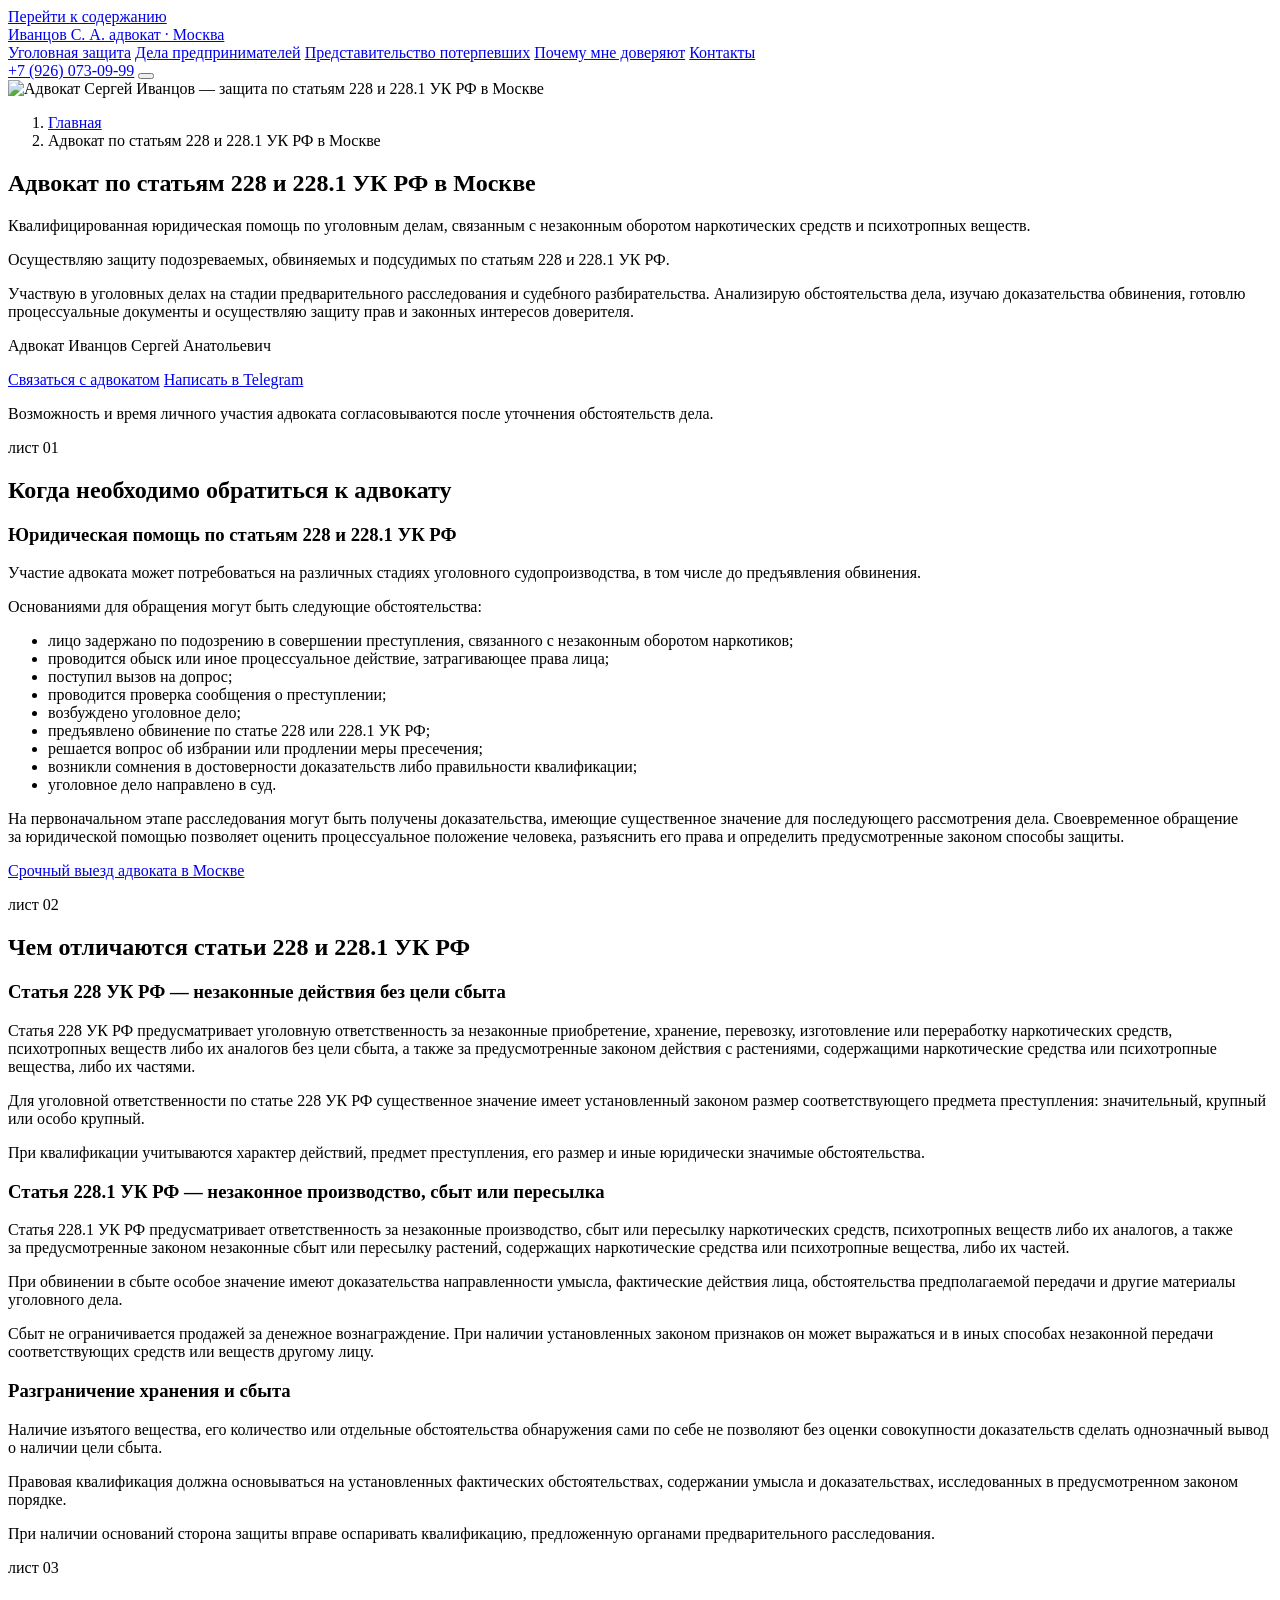
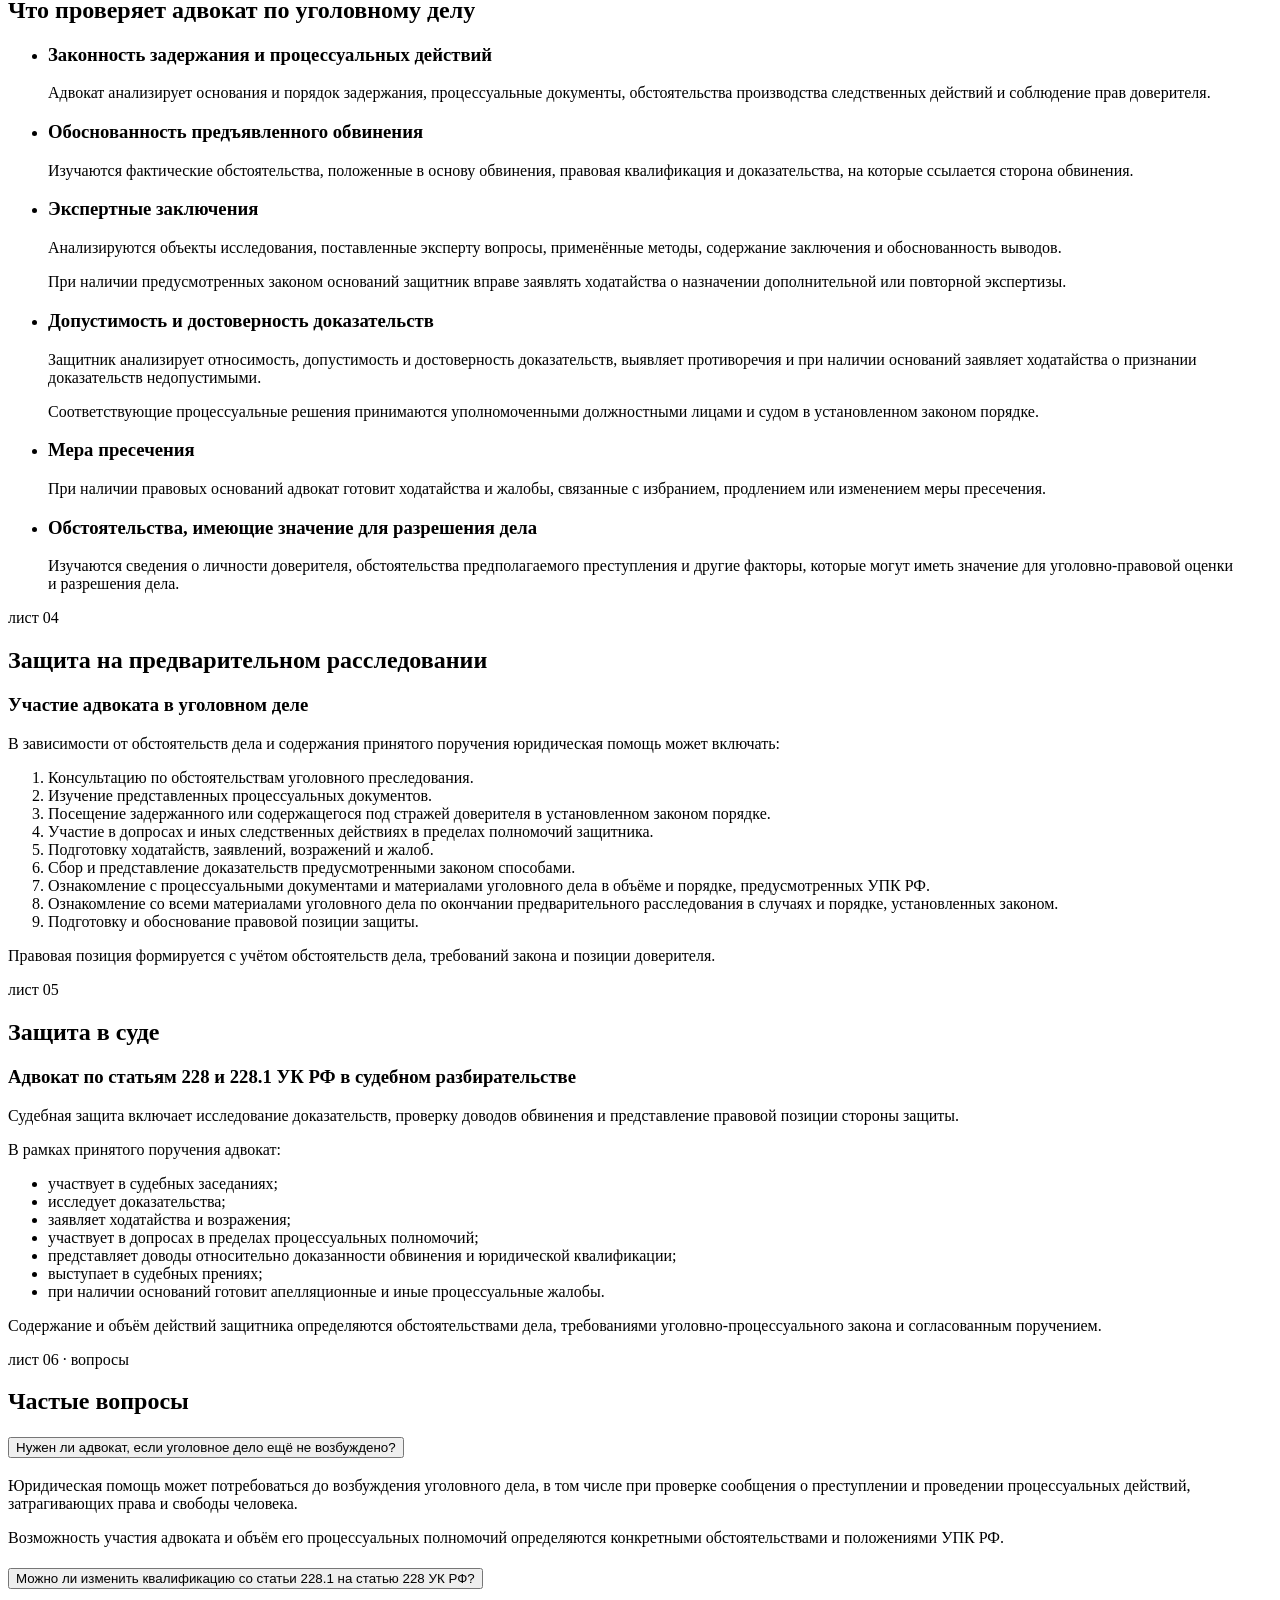
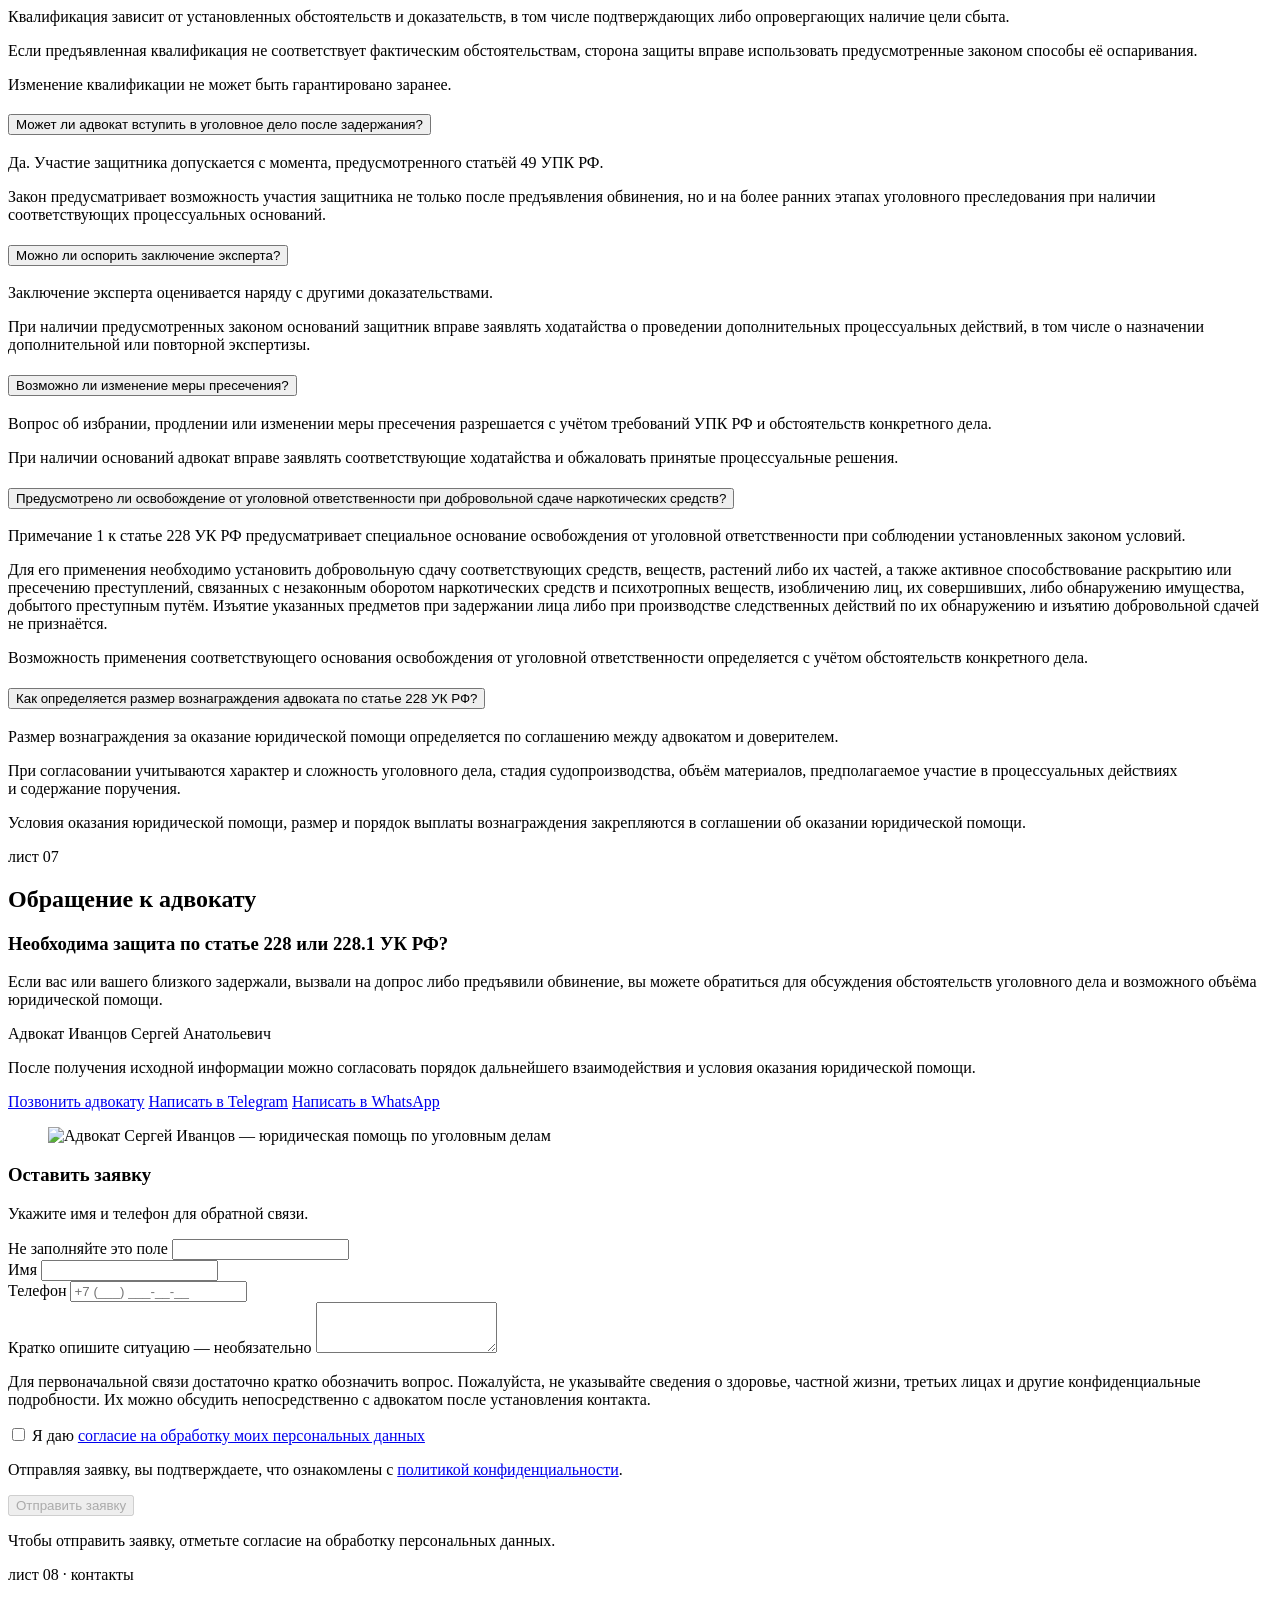
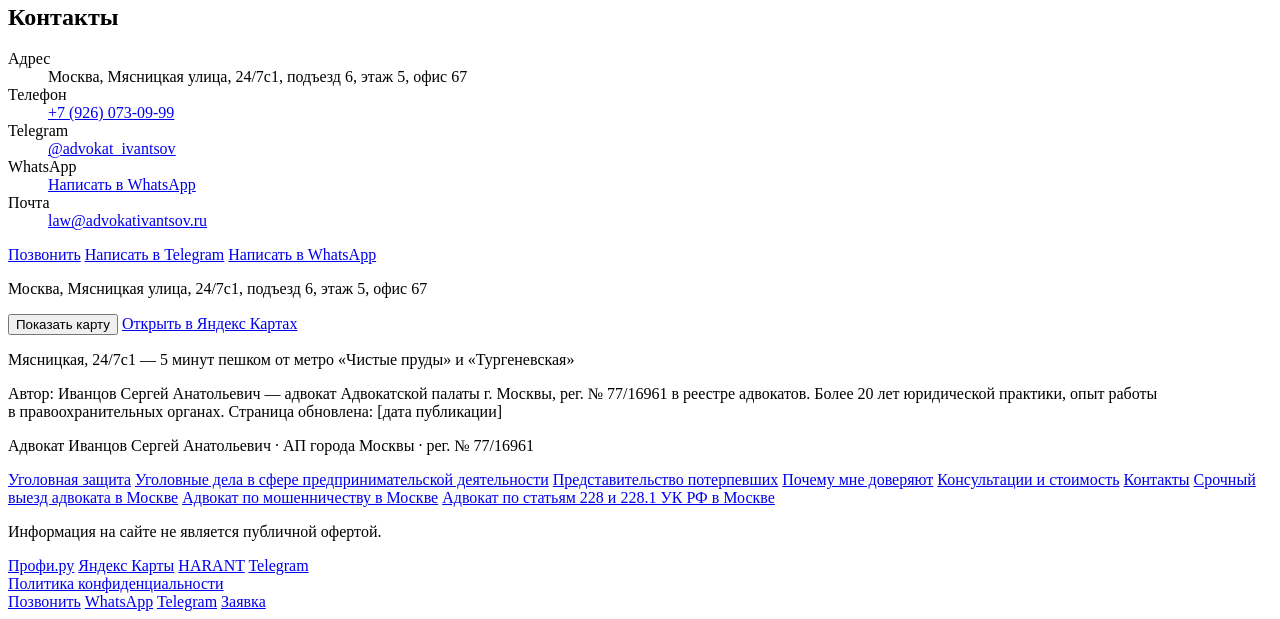
==== advokat-po-228/index.html @ 4e06b95c "Предпросмотр: исходный коммит 2146929 Co-Authored-By: Claude Opus 5.5 <noreply@anthropic.com>" ====
<!DOCTYPE html>
<html lang="ru">
<head>
  <meta charset="UTF-8">
  <meta name="robots" content="noindex, nofollow">
  <meta name="viewport" content="width=device-width, initial-scale=1, viewport-fit=cover">

  <!-- Как на главной: Safari не превращает номер реестра «77/16961»
       в ссылку на звонок. Телефоны заданы ссылками tel: -->
  <meta name="format-detection" content="telephone=no">

  <!-- ВСЕ ПУТИ НА ЭТОЙ СТРАНИЦЕ — ОТ КОРНЯ САЙТА (/css/…, /assets/…):
       страница лежит в подпапке. Собрана по образцу
       /advokat-po-moshennichestvu/. ТЗ — docs/tz-228.md. Текст раздела III —
       дословно и в том же порядке; добавлены только неразрывные пробелы
       и пробел в «дела. Своевременное». Названия блоков 2–8 — видимые H2
       без приставки «Блок N.» (у блока 1 — H1 первого экрана), подзаголовки
       внутри блоков и вопросы — H3 (исправление 07.11.2026).
       Ничего не дописывать и не переписывать без согласования (ТЗ, IV.5). -->

  <!-- ===== SEO: title, description, H1 и canonical — дословно из ТЗ, раздел II ===== -->
  <title>Адвокат по статье 228 УК РФ в Москве — 228.1 | Сергей Иванцов</title>
  <meta name="description" content="Адвокат по статьям 228 и 228.1 УК РФ в Москве. Защита при задержании, на предварительном расследовании и в суде. Юридическая помощь по уголовным делам о наркотиках.">

  <link rel="canonical" href="https://advokativantsov.ru/advokat-po-228/">

  <!-- Open Graph: заголовок и описание = Title и Description (ТЗ, IV.2, п. 3).
       Картинка — кадр первого экрана, вырезка 1200×630 без растяжения.
       Подпись — ALT первого экрана -->
  <meta property="og:type" content="website">
  <meta property="og:url" content="https://advokativantsov.ru/advokat-po-228/">
  <meta property="og:locale" content="ru_RU">
  <meta property="og:site_name" content="Адвокат Иванцов Сергей Анатольевич">
  <meta property="og:title" content="Адвокат по статье 228 УК РФ в Москве — 228.1 | Сергей Иванцов">
  <meta property="og:description" content="Адвокат по статьям 228 и 228.1 УК РФ в Москве. Защита при задержании, на предварительном расследовании и в суде. Юридическая помощь по уголовным делам о наркотиках.">
  <meta property="og:image" content="https://advokativantsov.ru/assets/img/og-po228.jpg">
  <meta property="og:image:secure_url" content="https://advokativantsov.ru/assets/img/og-po228.jpg">
  <meta property="og:image:type" content="image/jpeg">
  <meta property="og:image:width" content="1200">
  <meta property="og:image:height" content="630">
  <meta property="og:image:alt" content="Адвокат Сергей Иванцов — защита по статьям 228 и 228.1 УК РФ в Москве">

  <!-- Twitter -->
  <meta name="twitter:card" content="summary_large_image">
  <meta name="twitter:title" content="Адвокат по статье 228 УК РФ в Москве — 228.1 | Сергей Иванцов">
  <meta name="twitter:description" content="Адвокат по статьям 228 и 228.1 УК РФ в Москве. Защита при задержании, на предварительном расследовании и в суде. Юридическая помощь по уголовным делам о наркотиках.">
  <meta name="twitter:image" content="https://advokativantsov.ru/assets/img/og-po228.jpg">
  <meta name="twitter:image:alt" content="Адвокат Сергей Иванцов — защита по статьям 228 и 228.1 УК РФ в Москве">

  <!-- Favicon -->
  <link rel="icon" href="/ivantsov-preview/favicon.ico" sizes="32x32">
  <link rel="icon" type="image/svg+xml" href="/ivantsov-preview/assets/img/favicon.svg">

  <!-- Те же файлы, что у главной, выезда и мошенничества. Версию v= менять синхронно -->
  <link rel="preload" href="/ivantsov-preview/assets/fonts/manrope-cyrillic.woff2" as="font" type="font/woff2" crossorigin>
  <link rel="stylesheet" href="/ivantsov-preview/css/style.min.css?v=76">
  <script>document.documentElement.classList.add('js');</script>
  <script src="/ivantsov-preview/js/main.min.js?v=74" defer></script>

  <!-- ===== Schema.org (ТЗ, IV.2, п. 9) =====
       FAQPage — вопросы и ответы слово в слово как в блоке вопросов; ответ
       из нескольких абзацев склеен через пробел. Service — название взято
       из подзаголовка блока 2, provider — адвокат (Person), как на
       странице о мошенничестве, без коллегии. BreadcrumbList — как видимые
       крошки. Цен, рейтингов и отзывов нет: на странице их нет.
       "author" у WebPage связан с блоком автора: если блок снят флагом
       AUTHOR_BLOCK в tools/make-upload-po228.sh, скрипт убирает и его. -->
  <script type="application/ld+json">
  {
    "@context": "https://schema.org",
    "@graph": [
      {
        "@type": "WebPage",
        "@id": "https://advokativantsov.ru/advokat-po-228/#webpage",
        "url": "https://advokativantsov.ru/advokat-po-228/",
        "name": "Адвокат по статье 228 УК РФ в Москве — 228.1 | Сергей Иванцов",
        "description": "Адвокат по статьям 228 и 228.1 УК РФ в Москве. Защита при задержании, на предварительном расследовании и в суде. Юридическая помощь по уголовным делам о наркотиках.",
        "inLanguage": "ru",
        "breadcrumb": { "@id": "https://advokativantsov.ru/advokat-po-228/#breadcrumb" },
        "author": { "@id": "https://advokativantsov.ru/#ivantsov" }
      },
      {
        "@type": "BreadcrumbList",
        "@id": "https://advokativantsov.ru/advokat-po-228/#breadcrumb",
        "itemListElement": [
          {
            "@type": "ListItem",
            "position": 1,
            "name": "Главная",
            "item": "https://advokativantsov.ru/"
          },
          {
            "@type": "ListItem",
            "position": 2,
            "name": "Адвокат по статьям 228 и 228.1 УК РФ в Москве",
            "item": "https://advokativantsov.ru/advokat-po-228/"
          }
        ]
      },
      {
        "@type": "FAQPage",
        "@id": "https://advokativantsov.ru/advokat-po-228/#faq",
        "url": "https://advokativantsov.ru/advokat-po-228/",
        "mainEntity": [
          {
            "@type": "Question",
            "name": "Нужен ли адвокат, если уголовное дело ещё не возбуждено?",
            "acceptedAnswer": {
              "@type": "Answer",
              "text": "Юридическая помощь может потребоваться до возбуждения уголовного дела, в том числе при проверке сообщения о преступлении и проведении процессуальных действий, затрагивающих права и свободы человека. Возможность участия адвоката и объём его процессуальных полномочий определяются конкретными обстоятельствами и положениями УПК РФ."
            }
          },
          {
            "@type": "Question",
            "name": "Можно ли изменить квалификацию со статьи 228.1 на статью 228 УК РФ?",
            "acceptedAnswer": {
              "@type": "Answer",
              "text": "Квалификация зависит от установленных обстоятельств и доказательств, в том числе подтверждающих либо опровергающих наличие цели сбыта. Если предъявленная квалификация не соответствует фактическим обстоятельствам, сторона защиты вправе использовать предусмотренные законом способы её оспаривания. Изменение квалификации не может быть гарантировано заранее."
            }
          },
          {
            "@type": "Question",
            "name": "Может ли адвокат вступить в уголовное дело после задержания?",
            "acceptedAnswer": {
              "@type": "Answer",
              "text": "Да. Участие защитника допускается с момента, предусмотренного статьёй 49 УПК РФ. Закон предусматривает возможность участия защитника не только после предъявления обвинения, но и на более ранних этапах уголовного преследования при наличии соответствующих процессуальных оснований."
            }
          },
          {
            "@type": "Question",
            "name": "Можно ли оспорить заключение эксперта?",
            "acceptedAnswer": {
              "@type": "Answer",
              "text": "Заключение эксперта оценивается наряду с другими доказательствами. При наличии предусмотренных законом оснований защитник вправе заявлять ходатайства о проведении дополнительных процессуальных действий, в том числе о назначении дополнительной или повторной экспертизы."
            }
          },
          {
            "@type": "Question",
            "name": "Возможно ли изменение меры пресечения?",
            "acceptedAnswer": {
              "@type": "Answer",
              "text": "Вопрос об избрании, продлении или изменении меры пресечения разрешается с учётом требований УПК РФ и обстоятельств конкретного дела. При наличии оснований адвокат вправе заявлять соответствующие ходатайства и обжаловать принятые процессуальные решения."
            }
          },
          {
            "@type": "Question",
            "name": "Предусмотрено ли освобождение от уголовной ответственности при добровольной сдаче наркотических средств?",
            "acceptedAnswer": {
              "@type": "Answer",
              "text": "Примечание 1 к статье 228 УК РФ предусматривает специальное основание освобождения от уголовной ответственности при соблюдении установленных законом условий. Для его применения необходимо установить добровольную сдачу соответствующих средств, веществ, растений либо их частей, а также активное способствование раскрытию или пресечению преступлений, связанных с незаконным оборотом наркотических средств и психотропных веществ, изобличению лиц, их совершивших, либо обнаружению имущества, добытого преступным путём. Изъятие указанных предметов при задержании лица либо при производстве следственных действий по их обнаружению и изъятию добровольной сдачей не признаётся. Возможность применения соответствующего основания освобождения от уголовной ответственности определяется с учётом обстоятельств конкретного дела."
            }
          },
          {
            "@type": "Question",
            "name": "Как определяется размер вознаграждения адвоката по статье 228 УК РФ?",
            "acceptedAnswer": {
              "@type": "Answer",
              "text": "Размер вознаграждения за оказание юридической помощи определяется по соглашению между адвокатом и доверителем. При согласовании учитываются характер и сложность уголовного дела, стадия судопроизводства, объём материалов, предполагаемое участие в процессуальных действиях и содержание поручения. Условия оказания юридической помощи, размер и порядок выплаты вознаграждения закрепляются в соглашении об оказании юридической помощи."
            }
          }
        ]
      },
      {
        "@type": "Service",
        "@id": "https://advokativantsov.ru/advokat-po-228/#service",
        "name": "Юридическая помощь по статьям 228 и 228.1 УК РФ",
        "url": "https://advokativantsov.ru/advokat-po-228/",
        "areaServed": "Москва",
        "provider": { "@id": "https://advokativantsov.ru/#ivantsov" }
      },
      {
        "@type": "Person",
        "@id": "https://advokativantsov.ru/#ivantsov",
        "name": "Иванцов Сергей Анатольевич",
        "jobTitle": "адвокат",
        "identifier": {
          "@type": "PropertyValue",
          "name": "Регистрационный номер в реестре адвокатов города Москвы",
          "value": "77/16961"
        },
        "memberOf": {
          "@type": "Organization",
          "name": "Адвокатская палата г. Москвы"
        },
        "telephone": "+79260730999",
        "url": "https://advokativantsov.ru/"
      }
    ]
  }
  </script>
</head>

<!-- data-page — имя страницы для заявки и целей form_start / form_submit_success
     (см. PAGE_ID в js/main.js). Латиница, цифры и дефис: lead.php другое
     не примет. В письме оно расшифровано как «адвокат по статьям 228 и 228.1». -->
<body data-page="po228">
<a class="skip-link" href="#top">Перейти к содержанию</a>

<!-- ============================= ШАПКА =============================
     Как на странице о мошенничестве. Цели — общие для страницы:
     phone_po228, telegram_po228, whatsapp_po228 (без разбивки по месту
     кнопки). -->
<header class="header" id="header">
  <div class="container header__inner">
    <a class="header__brand" href="/ivantsov-preview/">
      <span class="header__brand-name">Иванцов С.&nbsp;А.</span>
      <span class="header__brand-role">адвокат · Москва</span>
    </a>

    <nav class="nav" id="nav" aria-label="Разделы сайта">
      <a class="nav__link" href="/ivantsov-preview/#criminal">Уголовная защита</a>
      <a class="nav__link" href="/ivantsov-preview/#business">Дела предпринимателей</a>
      <a class="nav__link" href="/ivantsov-preview/#victim">Представительство потерпевших</a>
      <a class="nav__link" href="/ivantsov-preview/#about">Почему мне доверяют</a>
      <a class="nav__link" href="/ivantsov-preview/#contacts">Контакты</a>
    </nav>

    <a class="btn btn--ghost header__phone" href="tel:+79260730999" data-site="phone-link" data-goal="phone_po228"><span data-site="phone-text">+7 (926) 073-09-99</span></a>

    <button class="burger" id="burger" type="button" aria-expanded="false" aria-controls="nav" aria-label="Открыть меню">
      <span class="burger__line"></span>
      <span class="burger__line"></span>
    </button>
  </div>
</header>

<main id="top">

  <!-- ============================= БЛОК 1. ПЕРВЫЙ ЭКРАН =============================
       Компонент первого экрана главной, выезда и мошенничества. Кадр —
       docs/photos-new/ivantsov-portrait.jpg, только кадрирование и сжатие.
       Две кнопки — как в ТЗ. «Связаться с адвокатом» пока ведёт на звонок:
       куда именно — ждём ответа клиента. Строка под кнопками — мелким
       курсивом (.p228-hero-note) -->
  <section class="hero theme-dark" aria-labelledby="p228-title">
    <div class="hero__backdrop" aria-hidden="true"></div>

    <div class="hero__figure">
      <div class="hero__parallax">
        <picture>
          <source srcset="/ivantsov-preview/assets/img/po228-hero.webp?v=1" type="image/webp">
          <img class="hero__portrait p228-hero__portrait" src="/ivantsov-preview/assets/img/po228-hero.jpg?v=1"
               alt="Адвокат Сергей Иванцов — защита по статьям 228 и 228.1 УК РФ в Москве" width="1254" height="1254" fetchpriority="high">
        </picture>
      </div>
    </div>

    <div class="container hero__content">
      <nav class="vyezd-crumbs" aria-label="Навигационная цепочка">
        <ol class="vyezd-crumbs__list" role="list">
          <li><a href="/ivantsov-preview/">Главная</a></li>
          <li aria-current="page">Адвокат по статьям 228 и&nbsp;228.1&nbsp;УК&nbsp;РФ в&nbsp;Москве</li>
        </ol>
      </nav>

      <!-- H1 на странице один — этот -->
      <h1 class="hero__title vyezd-title p228-title" id="p228-title">Адвокат по&nbsp;статьям 228 и&nbsp;228.1&nbsp;УК&nbsp;РФ в&nbsp;Москве</h1>

      <p class="hero__subtitle">Квалифицированная юридическая помощь по&nbsp;уголовным делам, связанным с&nbsp;незаконным оборотом наркотических средств и&nbsp;психотропных веществ.</p>
      <p class="hero__lead">Осуществляю защиту подозреваемых, обвиняемых и&nbsp;подсудимых по&nbsp;статьям 228 и&nbsp;228.1&nbsp;УК&nbsp;РФ.</p>
      <p class="hero__lead p228-hero-text">Участвую в&nbsp;уголовных делах на&nbsp;стадии предварительного расследования и&nbsp;судебного разбирательства. Анализирую обстоятельства дела, изучаю доказательства обвинения, готовлю процессуальные документы и&nbsp;осуществляю защиту прав и&nbsp;законных интересов доверителя.</p>
      <p class="hero__lead p228-sign">Адвокат Иванцов Сергей Анатольевич</p>

      <div class="hero__actions">
        <a class="btn btn--primary" href="tel:+79260730999" data-site="phone-link" data-goal="phone_po228">Связаться с&nbsp;адвокатом</a>
        <a class="btn btn--ghost" href="https://t.me/advokat_ivantsov" target="_blank" rel="noopener" data-site="telegram-link" data-goal="telegram_po228">Написать в Telegram</a>
      </div>

      <p class="hero__note p228-hero-note">Возможность и&nbsp;время личного участия адвоката согласовываются после уточнения обстоятельств дела.</p>
    </div>
  </section>

  <!-- ============================= БЛОК 2. КОГДА НЕОБХОДИМО ОБРАТИТЬСЯ К АДВОКАТУ =============================
       Ссылка на срочный выезд — после блока: в перечне задержание и обыск -->
  <section class="section theme-light" id="p228-when">
    <div class="container">
      <p class="sheet-label" data-reveal>лист 01</p>
      <div class="split split--narrow">
        <div class="split__text vyezd-body">
          <h2 class="section__title" data-reveal>Когда необходимо обратиться к&nbsp;адвокату</h2>
          <h3 class="p228-sub" data-reveal>Юридическая помощь по&nbsp;статьям 228 и&nbsp;228.1&nbsp;УК&nbsp;РФ</h3>
          <p data-reveal>Участие адвоката может потребоваться на&nbsp;различных стадиях уголовного судопроизводства, в&nbsp;том числе до&nbsp;предъявления обвинения.</p>
          <p data-reveal>Основаниями для обращения могут быть следующие обстоятельства:</p>
          <ul class="check-list" role="list" data-reveal-group>
            <li data-reveal>лицо задержано по&nbsp;подозрению в&nbsp;совершении преступления, связанного с&nbsp;незаконным оборотом наркотиков;</li>
            <li data-reveal>проводится обыск или иное процессуальное действие, затрагивающее права лица;</li>
            <li data-reveal>поступил вызов на&nbsp;допрос;</li>
            <li data-reveal>проводится проверка сообщения о&nbsp;преступлении;</li>
            <li data-reveal>возбуждено уголовное дело;</li>
            <li data-reveal>предъявлено обвинение по&nbsp;статье 228 или 228.1&nbsp;УК&nbsp;РФ;</li>
            <li data-reveal>решается вопрос об&nbsp;избрании или продлении меры пресечения;</li>
            <li data-reveal>возникли сомнения в&nbsp;достоверности доказательств либо правильности квалификации;</li>
            <li data-reveal>уголовное дело направлено в&nbsp;суд.</li>
          </ul>
          <p data-reveal>На&nbsp;первоначальном этапе расследования могут быть получены доказательства, имеющие существенное значение для последующего рассмотрения дела. Своевременное обращение за&nbsp;юридической помощью позволяет оценить процессуальное положение человека, разъяснить его права и&nbsp;определить предусмотренные законом способы защиты.</p>
          <p class="vyezd-more" data-reveal><a href="/ivantsov-preview/srochnyj-vyezd-advokata/" data-goal="link_vyezd_from_po228">Срочный выезд адвоката в&nbsp;Москве</a></p>
        </div>
      </div>
    </div>
  </section>

  <!-- ============================= БЛОК 3. ЧЕМ ОТЛИЧАЮТСЯ СТАТЬИ 228 И 228.1 =============================
       Название блока — H2, три подзаголовка ТЗ — H3. Статьи 228 и 228.1
       на широком экране — рядом, разграничение — под ними -->
  <section class="section theme-paper" id="p228-articles">
    <div class="container">
      <p class="sheet-label" data-reveal>лист 02</p>
      <h2 class="section__title" data-reveal>Чем отличаются статьи 228 и&nbsp;228.1&nbsp;УК&nbsp;РФ</h2>
      <div class="p228-pair">
        <div class="p228-pair__col vyezd-body">
          <h3 class="p228-sub" data-reveal>Статья 228&nbsp;УК&nbsp;РФ&nbsp;— незаконные действия без цели сбыта</h3>
          <p data-reveal>Статья 228&nbsp;УК&nbsp;РФ предусматривает уголовную ответственность за&nbsp;незаконные приобретение, хранение, перевозку, изготовление или переработку наркотических средств, психотропных веществ либо их&nbsp;аналогов без цели сбыта, а&nbsp;также за&nbsp;предусмотренные законом действия с&nbsp;растениями, содержащими наркотические средства или психотропные вещества, либо их&nbsp;частями.</p>
          <p data-reveal>Для уголовной ответственности по&nbsp;статье 228&nbsp;УК&nbsp;РФ существенное значение имеет установленный законом размер соответствующего предмета преступления: значительный, крупный или особо крупный.</p>
          <p data-reveal>При квалификации учитываются характер действий, предмет преступления, его размер и&nbsp;иные юридически значимые обстоятельства.</p>
        </div>
        <div class="p228-pair__col vyezd-body">
          <h3 class="p228-sub" data-reveal>Статья 228.1&nbsp;УК&nbsp;РФ&nbsp;— незаконное производство, сбыт или пересылка</h3>
          <p data-reveal>Статья 228.1&nbsp;УК&nbsp;РФ предусматривает ответственность за&nbsp;незаконные производство, сбыт или пересылку наркотических средств, психотропных веществ либо их&nbsp;аналогов, а&nbsp;также за&nbsp;предусмотренные законом незаконные сбыт или пересылку растений, содержащих наркотические средства или психотропные вещества, либо их&nbsp;частей.</p>
          <p data-reveal>При обвинении в&nbsp;сбыте особое значение имеют доказательства направленности умысла, фактические действия лица, обстоятельства предполагаемой передачи и&nbsp;другие материалы уголовного дела.</p>
          <p data-reveal>Сбыт не&nbsp;ограничивается продажей за&nbsp;денежное вознаграждение. При наличии установленных законом признаков он может выражаться и&nbsp;в&nbsp;иных способах незаконной передачи соответствующих средств или веществ другому лицу.</p>
        </div>
      </div>
      <div class="split split--narrow p228-after-pair">
        <div class="split__text vyezd-body">
          <h3 class="p228-sub" data-reveal>Разграничение хранения и&nbsp;сбыта</h3>
          <p data-reveal>Наличие изъятого вещества, его количество или отдельные обстоятельства обнаружения сами по&nbsp;себе не&nbsp;позволяют без оценки совокупности доказательств сделать однозначный вывод о&nbsp;наличии цели сбыта.</p>
          <p data-reveal>Правовая квалификация должна основываться на&nbsp;установленных фактических обстоятельствах, содержании умысла и&nbsp;доказательствах, исследованных в&nbsp;предусмотренном законом порядке.</p>
          <p data-reveal>При наличии оснований сторона защиты вправе оспаривать квалификацию, предложенную органами предварительного расследования.</p>
        </div>
      </div>
    </div>
  </section>

  <!-- ============================= БЛОК 4. ЧТО ПРОВЕРЯЕТ АДВОКАТ =============================
       Название блока — H2, шесть подзаголовков ТЗ — шесть карточек
       (компонент .merits главной) с заголовками H3 -->
  <section class="section theme-dark" id="p228-check">
    <div class="container">
      <p class="sheet-label" data-reveal>лист 03</p>
      <h2 class="section__title" data-reveal>Что проверяет адвокат по&nbsp;уголовному делу</h2>
      <ul class="merits p228-cards" role="list" data-reveal-group>
        <li class="merit" data-reveal>
          <h3 class="merit__title">Законность задержания и&nbsp;процессуальных действий</h3>
          <p class="merit__desc">Адвокат анализирует основания и&nbsp;порядок задержания, процессуальные документы, обстоятельства производства следственных действий и&nbsp;соблюдение прав доверителя.</p>
        </li>
        <li class="merit" data-reveal>
          <h3 class="merit__title">Обоснованность предъявленного обвинения</h3>
          <p class="merit__desc">Изучаются фактические обстоятельства, положенные в&nbsp;основу обвинения, правовая квалификация и&nbsp;доказательства, на&nbsp;которые ссылается сторона обвинения.</p>
        </li>
        <li class="merit" data-reveal>
          <h3 class="merit__title">Экспертные заключения</h3>
          <p class="merit__desc">Анализируются объекты исследования, поставленные эксперту вопросы, применённые методы, содержание заключения и&nbsp;обоснованность выводов.</p>
          <p class="merit__desc">При наличии предусмотренных законом оснований защитник вправе заявлять ходатайства о&nbsp;назначении дополнительной или повторной экспертизы.</p>
        </li>
        <li class="merit" data-reveal>
          <h3 class="merit__title">Допустимость и&nbsp;достоверность доказательств</h3>
          <p class="merit__desc">Защитник анализирует относимость, допустимость и&nbsp;достоверность доказательств, выявляет противоречия и&nbsp;при наличии оснований заявляет ходатайства о&nbsp;признании доказательств недопустимыми.</p>
          <p class="merit__desc">Соответствующие процессуальные решения принимаются уполномоченными должностными лицами и&nbsp;судом в&nbsp;установленном законом порядке.</p>
        </li>
        <li class="merit" data-reveal>
          <h3 class="merit__title">Мера пресечения</h3>
          <p class="merit__desc">При наличии правовых оснований адвокат готовит ходатайства и&nbsp;жалобы, связанные с&nbsp;избранием, продлением или изменением меры пресечения.</p>
        </li>
        <li class="merit" data-reveal>
          <h3 class="merit__title">Обстоятельства, имеющие значение для разрешения дела</h3>
          <p class="merit__desc">Изучаются сведения о&nbsp;личности доверителя, обстоятельства предполагаемого преступления и&nbsp;другие факторы, которые могут иметь значение для уголовно-правовой оценки и&nbsp;разрешения дела.</p>
        </li>
      </ul>
    </div>
  </section>

  <!-- ============================= БЛОК 5. ЗАЩИТА НА ПРЕДВАРИТЕЛЬНОМ РАССЛЕДОВАНИИ =============================
       Нумерованный список: номера ставит <ol>, текст пунктов — как в ТЗ -->
  <section class="section theme-light" id="p228-investigation">
    <div class="container">
      <p class="sheet-label" data-reveal>лист 04</p>
      <div class="split split--narrow">
        <div class="split__text vyezd-body">
          <h2 class="section__title" data-reveal>Защита на&nbsp;предварительном расследовании</h2>
          <h3 class="p228-sub" data-reveal>Участие адвоката в&nbsp;уголовном деле</h3>
          <p data-reveal>В&nbsp;зависимости от&nbsp;обстоятельств дела и&nbsp;содержания принятого поручения юридическая помощь может включать:</p>
          <ol class="p228-ol" role="list" data-reveal-group>
            <li data-reveal>Консультацию по&nbsp;обстоятельствам уголовного преследования.</li>
            <li data-reveal>Изучение представленных процессуальных документов.</li>
            <li data-reveal>Посещение задержанного или содержащегося под стражей доверителя в&nbsp;установленном законом порядке.</li>
            <li data-reveal>Участие в&nbsp;допросах и&nbsp;иных следственных действиях в&nbsp;пределах полномочий защитника.</li>
            <li data-reveal>Подготовку ходатайств, заявлений, возражений и&nbsp;жалоб.</li>
            <li data-reveal>Сбор и&nbsp;представление доказательств предусмотренными законом способами.</li>
            <li data-reveal>Ознакомление с&nbsp;процессуальными документами и&nbsp;материалами уголовного дела в&nbsp;объёме и&nbsp;порядке, предусмотренных УПК&nbsp;РФ.</li>
            <li data-reveal>Ознакомление со&nbsp;всеми материалами уголовного дела по&nbsp;окончании предварительного расследования в&nbsp;случаях и&nbsp;порядке, установленных законом.</li>
            <li data-reveal>Подготовку и&nbsp;обоснование правовой позиции защиты.</li>
          </ol>
          <p data-reveal>Правовая позиция формируется с&nbsp;учётом обстоятельств дела, требований закона и&nbsp;позиции доверителя.</p>
        </div>
      </div>
    </div>
  </section>

  <!-- ============================= БЛОК 6. ЗАЩИТА В СУДЕ ============================= -->
  <section class="section theme-dark" id="p228-court">
    <div class="container">
      <p class="sheet-label" data-reveal>лист 05</p>
      <div class="split split--narrow">
        <div class="split__text vyezd-body">
          <h2 class="section__title" data-reveal>Защита в&nbsp;суде</h2>
          <h3 class="p228-sub" data-reveal>Адвокат по&nbsp;статьям 228 и&nbsp;228.1&nbsp;УК&nbsp;РФ в&nbsp;судебном разбирательстве</h3>
          <p data-reveal>Судебная защита включает исследование доказательств, проверку доводов обвинения и&nbsp;представление правовой позиции стороны защиты.</p>
          <p data-reveal>В&nbsp;рамках принятого поручения адвокат:</p>
          <ul class="check-list" role="list" data-reveal-group>
            <li data-reveal>участвует в&nbsp;судебных заседаниях;</li>
            <li data-reveal>исследует доказательства;</li>
            <li data-reveal>заявляет ходатайства и&nbsp;возражения;</li>
            <li data-reveal>участвует в&nbsp;допросах в&nbsp;пределах процессуальных полномочий;</li>
            <li data-reveal>представляет доводы относительно доказанности обвинения и&nbsp;юридической квалификации;</li>
            <li data-reveal>выступает в&nbsp;судебных прениях;</li>
            <li data-reveal>при наличии оснований готовит апелляционные и&nbsp;иные процессуальные жалобы.</li>
          </ul>
          <p data-reveal>Содержание и&nbsp;объём действий защитника определяются обстоятельствами дела, требованиями уголовно-процессуального закона и&nbsp;согласованным поручением.</p>
        </div>
      </div>
    </div>
  </section>

  <!-- ============================= БЛОК 7. ВОПРОСЫ =============================
       Аккордеон главной, выезда и мошенничества — как там, на светлом фоне
       (подсветка вопроса при наведении рассчитана на него): кнопка
       в заголовке H3, без JS панели раскрыты. Название блока — H2.
       Текст обязан совпадать с FAQPage в <head> -->
  <section class="section theme-paper" id="p228-faq">
    <div class="container container--narrow">
      <p class="sheet-label" data-reveal>лист 06 · вопросы</p>
      <h2 class="section__title" data-reveal>Частые вопросы</h2>

      <div class="accordion accordion--lines" data-reveal-group>
        <article class="acc" data-reveal>
          <h3 class="acc__heading">
            <button class="acc__head" type="button" aria-expanded="false" aria-controls="p228-faq-panel-1" id="p228-faq-head-1">
              <span class="acc__title">Нужен ли адвокат, если уголовное дело ещё не&nbsp;возбуждено?</span>
              <span class="acc__marker" aria-hidden="true"></span>
            </button>
          </h3>
          <div class="acc__panel" id="p228-faq-panel-1" role="region" aria-labelledby="p228-faq-head-1">
            <div class="acc__body">
              <p>Юридическая помощь может потребоваться до&nbsp;возбуждения уголовного дела, в&nbsp;том числе при проверке сообщения о&nbsp;преступлении и&nbsp;проведении процессуальных действий, затрагивающих права и&nbsp;свободы человека.</p>
              <p>Возможность участия адвоката и&nbsp;объём его процессуальных полномочий определяются конкретными обстоятельствами и&nbsp;положениями УПК&nbsp;РФ.</p>
            </div>
          </div>
        </article>

        <article class="acc" data-reveal>
          <h3 class="acc__heading">
            <button class="acc__head" type="button" aria-expanded="false" aria-controls="p228-faq-panel-2" id="p228-faq-head-2">
              <span class="acc__title">Можно ли изменить квалификацию со&nbsp;статьи 228.1 на&nbsp;статью 228&nbsp;УК&nbsp;РФ?</span>
              <span class="acc__marker" aria-hidden="true"></span>
            </button>
          </h3>
          <div class="acc__panel" id="p228-faq-panel-2" role="region" aria-labelledby="p228-faq-head-2">
            <div class="acc__body">
              <p>Квалификация зависит от&nbsp;установленных обстоятельств и&nbsp;доказательств, в&nbsp;том числе подтверждающих либо опровергающих наличие цели сбыта.</p>
              <p>Если предъявленная квалификация не&nbsp;соответствует фактическим обстоятельствам, сторона защиты вправе использовать предусмотренные законом способы её&nbsp;оспаривания.</p>
              <p>Изменение квалификации не&nbsp;может быть гарантировано заранее.</p>
            </div>
          </div>
        </article>

        <article class="acc" data-reveal>
          <h3 class="acc__heading">
            <button class="acc__head" type="button" aria-expanded="false" aria-controls="p228-faq-panel-3" id="p228-faq-head-3">
              <span class="acc__title">Может ли адвокат вступить в&nbsp;уголовное дело после задержания?</span>
              <span class="acc__marker" aria-hidden="true"></span>
            </button>
          </h3>
          <div class="acc__panel" id="p228-faq-panel-3" role="region" aria-labelledby="p228-faq-head-3">
            <div class="acc__body">
              <p>Да. Участие защитника допускается с&nbsp;момента, предусмотренного статьёй 49&nbsp;УПК&nbsp;РФ.</p>
              <p>Закон предусматривает возможность участия защитника не&nbsp;только после предъявления обвинения, но&nbsp;и&nbsp;на&nbsp;более ранних этапах уголовного преследования при наличии соответствующих процессуальных оснований.</p>
            </div>
          </div>
        </article>

        <article class="acc" data-reveal>
          <h3 class="acc__heading">
            <button class="acc__head" type="button" aria-expanded="false" aria-controls="p228-faq-panel-4" id="p228-faq-head-4">
              <span class="acc__title">Можно ли оспорить заключение эксперта?</span>
              <span class="acc__marker" aria-hidden="true"></span>
            </button>
          </h3>
          <div class="acc__panel" id="p228-faq-panel-4" role="region" aria-labelledby="p228-faq-head-4">
            <div class="acc__body">
              <p>Заключение эксперта оценивается наряду с&nbsp;другими доказательствами.</p>
              <p>При наличии предусмотренных законом оснований защитник вправе заявлять ходатайства о&nbsp;проведении дополнительных процессуальных действий, в&nbsp;том числе о&nbsp;назначении дополнительной или повторной экспертизы.</p>
            </div>
          </div>
        </article>

        <article class="acc" data-reveal>
          <h3 class="acc__heading">
            <button class="acc__head" type="button" aria-expanded="false" aria-controls="p228-faq-panel-5" id="p228-faq-head-5">
              <span class="acc__title">Возможно ли изменение меры пресечения?</span>
              <span class="acc__marker" aria-hidden="true"></span>
            </button>
          </h3>
          <div class="acc__panel" id="p228-faq-panel-5" role="region" aria-labelledby="p228-faq-head-5">
            <div class="acc__body">
              <p>Вопрос об&nbsp;избрании, продлении или изменении меры пресечения разрешается с&nbsp;учётом требований УПК&nbsp;РФ и&nbsp;обстоятельств конкретного дела.</p>
              <p>При наличии оснований адвокат вправе заявлять соответствующие ходатайства и&nbsp;обжаловать принятые процессуальные решения.</p>
            </div>
          </div>
        </article>

        <article class="acc" data-reveal>
          <h3 class="acc__heading">
            <button class="acc__head" type="button" aria-expanded="false" aria-controls="p228-faq-panel-6" id="p228-faq-head-6">
              <span class="acc__title">Предусмотрено ли освобождение от&nbsp;уголовной ответственности при добровольной сдаче наркотических средств?</span>
              <span class="acc__marker" aria-hidden="true"></span>
            </button>
          </h3>
          <div class="acc__panel" id="p228-faq-panel-6" role="region" aria-labelledby="p228-faq-head-6">
            <div class="acc__body">
              <p>Примечание 1 к&nbsp;статье 228&nbsp;УК&nbsp;РФ предусматривает специальное основание освобождения от&nbsp;уголовной ответственности при соблюдении установленных законом условий.</p>
              <p>Для его применения необходимо установить добровольную сдачу соответствующих средств, веществ, растений либо их&nbsp;частей, а&nbsp;также активное способствование раскрытию или пресечению преступлений, связанных с&nbsp;незаконным оборотом наркотических средств и&nbsp;психотропных веществ, изобличению лиц, их&nbsp;совершивших, либо обнаружению имущества, добытого преступным путём. Изъятие указанных предметов при задержании лица либо при производстве следственных действий по&nbsp;их&nbsp;обнаружению и&nbsp;изъятию добровольной сдачей не&nbsp;признаётся.</p>
              <p>Возможность применения соответствующего основания освобождения от&nbsp;уголовной ответственности определяется с&nbsp;учётом обстоятельств конкретного дела.</p>
            </div>
          </div>
        </article>

        <article class="acc" data-reveal>
          <h3 class="acc__heading">
            <button class="acc__head" type="button" aria-expanded="false" aria-controls="p228-faq-panel-7" id="p228-faq-head-7">
              <span class="acc__title">Как определяется размер вознаграждения адвоката по&nbsp;статье 228&nbsp;УК&nbsp;РФ?</span>
              <span class="acc__marker" aria-hidden="true"></span>
            </button>
          </h3>
          <div class="acc__panel" id="p228-faq-panel-7" role="region" aria-labelledby="p228-faq-head-7">
            <div class="acc__body">
              <p>Размер вознаграждения за&nbsp;оказание юридической помощи определяется по&nbsp;соглашению между адвокатом и&nbsp;доверителем.</p>
              <p>При согласовании учитываются характер и&nbsp;сложность уголовного дела, стадия судопроизводства, объём материалов, предполагаемое участие в&nbsp;процессуальных действиях и&nbsp;содержание поручения.</p>
              <p>Условия оказания юридической помощи, размер и&nbsp;порядок выплаты вознаграждения закрепляются в&nbsp;соглашении об&nbsp;оказании юридической помощи.</p>
            </div>
          </div>
        </article>
      </div>
    </div>
  </section>

  <!-- ============================= БЛОК 8. ОБРАЩЕНИЕ К АДВОКАТУ =============================
       Завершающий блок с тремя кнопками связи (ТЗ, IV.1). Фото —
       docs/photos-new/photo_6_2026-11-04_20-12-18.jpg (вариант А, ждёт
       подтверждения клиента), только масштаб и сжатие -->
  <section class="section theme-light vyezd-help" id="p228-help">
    <div class="container">
      <p class="sheet-label" data-reveal>лист 07</p>
      <div class="split p228-help">
        <div class="split__text">
          <h2 class="section__title" data-reveal>Обращение к&nbsp;адвокату</h2>
          <h3 class="p228-sub" data-reveal>Необходима защита по&nbsp;статье 228 или 228.1&nbsp;УК&nbsp;РФ?</h3>
          <p class="urgent__desc" data-reveal>Если вас или вашего близкого задержали, вызвали на&nbsp;допрос либо предъявили обвинение, вы можете обратиться для обсуждения обстоятельств уголовного дела и&nbsp;возможного объёма юридической помощи.</p>
          <p class="p228-sign" data-reveal>Адвокат Иванцов Сергей Анатольевич</p>
          <p class="urgent__desc" data-reveal>После получения исходной информации можно согласовать порядок дальнейшего взаимодействия и&nbsp;условия оказания юридической помощи.</p>
          <div class="vyezd-actions" data-reveal>
            <a class="btn btn--primary" href="tel:+79260730999" data-site="phone-link" data-goal="phone_po228">Позвонить адвокату</a>
            <a class="btn btn--ghost" href="https://t.me/advokat_ivantsov" target="_blank" rel="noopener" data-site="telegram-link" data-goal="telegram_po228">Написать в Telegram</a>
            <a class="btn btn--ghost" href="https://wa.me/79260730999" target="_blank" rel="noopener" data-site="whatsapp-link" data-goal="whatsapp_po228">Написать в WhatsApp</a>
          </div>
        </div>

        <figure class="split__media" data-reveal>
          <picture>
            <source srcset="/ivantsov-preview/assets/img/po228-photo.webp?v=1" type="image/webp">
            <img class="dissolve-img" src="/ivantsov-preview/assets/img/po228-photo.jpg?v=1"
                 alt="Адвокат Сергей Иванцов — юридическая помощь по уголовным делам" width="1000" height="1000" loading="lazy" decoding="async">
          </picture>
        </figure>
      </div>
    </div>
  </section>

  <!-- ============================= ФОРМА ЗАЯВКИ =============================
       Форма страницы о мошенничестве без изменений: токен, поле-ловушка,
       согласие отдельной галкой со ссылкой на /soglasie/, политика
       отдельной строкой. id полей менять нельзя: по ним форму находит
       js/main.js. Страница-источник уходит в заявку из <body data-page> -->
  <section class="section urgent theme-dark vyezd-lead" id="p228-lead">
    <div class="container">
      <form class="lead ym-hide-content ym-disable-keys" id="lead-form" novalidate data-reveal>
        <h3 class="lead__title">Оставить заявку</h3>
        <!-- Фраза — как на странице о мошенничестве (правки заказчика 05.11.2026);
             на главной и выезде прежняя: «Достаточно имени и телефона…» -->
        <p class="lead__lead">Укажите имя и&nbsp;телефон для обратной связи.</p>

        <!-- Поле-ловушка для ботов: уведено за край экрана, скрыто от
             экранных дикторов и пропущено при обходе клавишей Tab -->
        <div class="lead__trap" aria-hidden="true">
          <label for="lead-hp-url">Не заполняйте это поле</label>
          <input id="lead-hp-url" name="hp_url" type="text" tabindex="-1" autocomplete="off">
        </div>

        <div class="field">
          <label class="field__label" for="lead-name">Имя</label>
          <input class="field__input ym-disable-keys ym-hide-content" id="lead-name" name="name" type="text"
                 autocomplete="given-name" required maxlength="60"
                 aria-describedby="lead-name-error">
          <p class="field__error" id="lead-name-error" hidden>Укажите, как к вам обращаться</p>
        </div>

        <div class="field">
          <label class="field__label" for="lead-phone">Телефон</label>
          <input class="field__input ym-disable-keys ym-hide-content" id="lead-phone" name="phone" type="tel"
                 inputmode="tel" autocomplete="tel" required
                 placeholder="+7 (___) ___-__-__"
                 aria-describedby="lead-phone-error">
          <p class="field__error" id="lead-phone-error" hidden>Введите номер полностью</p>
        </div>

        <div class="field">
          <label class="field__label" for="lead-message">Кратко опишите ситуацию <span class="field__optional">— необязательно</span></label>
          <textarea class="field__input field__input--area ym-disable-keys ym-hide-content" id="lead-message" name="message"
                    rows="3" maxlength="600" aria-describedby="lead-message-hint"></textarea>
          <p class="field__hint" id="lead-message-hint">Для первоначальной связи достаточно кратко обозначить вопрос. Пожалуйста, не&nbsp;указывайте сведения о&nbsp;здоровье, частной жизни, третьих лицах и&nbsp;другие конфиденциальные подробности. Их&nbsp;можно обсудить непосредственно с&nbsp;адвокатом после установления контакта.</p>
        </div>

        <!-- Согласие на обработку ПДн — отдельным действием (ст. 9 152-ФЗ
             в редакции с 01.09.2025), текст согласия — /soglasie/.
             Политика — отдельной строкой ниже -->
        <label class="consent">
          <input class="consent__box ym-disable-keys ym-hide-content" id="lead-consent" name="consent" type="checkbox" required>
          <span class="consent__text">Я даю <a href="/ivantsov-preview/soglasie/" target="_blank" rel="noopener">согласие на&nbsp;обработку моих персональных данных</a></span>
        </label>

        <p class="consent__policy">Отправляя заявку, вы&nbsp;подтверждаете, что ознакомлены с&nbsp;<a href="/ivantsov-preview/policy/" target="_blank" rel="noopener">политикой конфиденциальности</a>.</p>

        <button class="btn btn--primary btn--wide lead__submit" id="lead-submit" type="submit" disabled aria-describedby="lead-consent-hint">Отправить заявку</button>
        <p class="field__hint" id="lead-consent-hint">Чтобы отправить заявку, отметьте согласие на&nbsp;обработку персональных данных.</p>

        <p class="lead__status" id="lead-status" role="status" aria-live="polite" hidden></p>
      </form>
    </div>
  </section>

  <!-- ============================= КОНТАКТЫ =============================
       Секция страницы о мошенничестве, контакты — с действующего сайта.
       Карта — только по кнопке «Показать карту» (раздел 7 политики) -->
  <section class="section theme-dark" id="contacts">
    <div class="container">
      <p class="sheet-label" data-reveal>лист 08 · контакты</p>
      <h2 class="section__title" data-reveal>Контакты</h2>

      <div class="contacts">
        <div class="contacts__info" data-reveal>
          <dl class="contacts__list">
            <div class="contacts__row">
              <dt>Адрес</dt>
              <dd>Москва, Мясницкая улица, 24/7с1, подъезд&nbsp;6, этаж&nbsp;5, офис&nbsp;67</dd>
            </div>
            <div class="contacts__row">
              <dt>Телефон</dt>
              <dd><a class="contacts__link" href="tel:+79260730999" data-site="phone-link" data-goal="phone_po228"><span data-site="phone-text">+7 (926) 073-09-99</span></a></dd>
            </div>
            <div class="contacts__row">
              <dt>Telegram</dt>
              <dd><a class="contacts__link" href="https://t.me/advokat_ivantsov" target="_blank" rel="noopener" data-site="telegram-link" data-goal="telegram_po228"><span data-site="telegram-text">@advokat_ivantsov</span></a></dd>
            </div>
            <div class="contacts__row">
              <dt>WhatsApp</dt>
              <dd><a class="contacts__link" href="https://wa.me/79260730999" target="_blank" rel="noopener" data-site="whatsapp-link" data-goal="whatsapp_po228">Написать в&nbsp;WhatsApp</a></dd>
            </div>
            <div class="contacts__row">
              <dt>Почта</dt>
              <dd><a class="contacts__link" href="mailto:law@advokativantsov.ru" data-site="email-link" data-goal="email_po228"><span data-site="email-text">law@advokativantsov.ru</span></a></dd>
            </div>
          </dl>

          <div class="contacts__actions">
            <a class="btn btn--primary btn--wide" href="tel:+79260730999" data-site="phone-link" data-goal="phone_po228">Позвонить</a>
            <a class="btn btn--ghost btn--wide" href="https://t.me/advokat_ivantsov" target="_blank" rel="noopener" data-site="telegram-link" data-goal="telegram_po228">Написать в Telegram</a>
            <a class="btn btn--ghost btn--wide" href="https://wa.me/79260730999" target="_blank" rel="noopener" data-site="whatsapp-link" data-goal="whatsapp_po228">Написать в WhatsApp</a>
          </div>
        </div>

        <div class="contacts__map" data-reveal>
          <div class="widget-gate widget-gate--map"
               data-src="https://yandex.ru/map-widget/v1/?ol=biz&oid=156938785011&z=16"
               data-title="Офис адвоката Иванцова: Москва, Мясницкая улица, 24/7с1 — на карте"
               data-frame-class="map__frame" data-fullscreen>
            <p class="widget-gate__address">Москва, Мясницкая улица, 24/7с1, подъезд&nbsp;6, этаж&nbsp;5, офис&nbsp;67</p>
            <button class="btn btn--ghost widget-gate__show" type="button" data-widget-show data-goal="map_show" data-goal-page>Показать карту</button>
            <a class="widget-gate__link" href="https://yandex.ru/maps/org/advokat_ivantsov_s_a_/156938785011" target="_blank" rel="noopener" data-goal="map_open" data-goal-page>Открыть в&nbsp;Яндекс Картах</a>
          </div>
          <p class="map__hint">Мясницкая, 24/7с1 — 5 минут пешком от метро «Чистые пруды» и&nbsp;«Тургеневская»</p>
        </div>
      </div>
    </div>
  </section>

  <!-- AUTHOR_BLOCK:start
       ============================= БЛОК АВТОРА =============================
       Временно, до ответа клиента: текст — как на странице о мошенничестве
       (ТЗ № 2 по мошенничеству, раздел V, п. 4, с правками 05.11.2026).
       Убирается флагом AUTHOR_BLOCK=off в tools/make-upload-po228.sh —
       вместе с "author" в разметке WebPage. Дата не правится вручную:
       её вписывает тот же скрипт из PUBLISH_DATE. -->
  <section class="fraud-author theme-paper" aria-label="Автор страницы">
    <div class="container">
      <p class="fraud-author__text">Автор: Иванцов Сергей Анатольевич&nbsp;— адвокат Адвокатской палаты г.&nbsp;Москвы, рег.&nbsp;№&nbsp;77/16961 в&nbsp;реестре адвокатов. Более 20&nbsp;лет юридической практики, опыт работы в&nbsp;правоохранительных органах. Страница обновлена: <time class="fraud-author__date" data-publish-date>[дата публикации]</time></p>
    </div>
  </section>
  <!-- AUTHOR_BLOCK:end -->

</main>

<!-- ============================= ПОДВАЛ =============================
     Как на странице о мошенничестве; разделы ведут на секции главной -->
<footer class="footer">
  <div class="container footer__inner">
    <p class="footer__name">Адвокат Иванцов Сергей Анатольевич · АП города Москвы · рег. № 77/16961</p>
    <nav class="footer__nav" aria-label="Разделы сайта">
      <a href="/ivantsov-preview/#criminal">Уголовная защита</a>
      <a href="/ivantsov-preview/#business">Уголовные дела в сфере предпринимательской деятельности</a>
      <a href="/ivantsov-preview/#victim">Представительство потерпевших</a>
      <a href="/ivantsov-preview/#about">Почему мне доверяют</a>
      <a href="/ivantsov-preview/#consultation">Консультации и стоимость</a>
      <a href="/ivantsov-preview/#contacts">Контакты</a>
      <a href="/ivantsov-preview/srochnyj-vyezd-advokata/" data-goal="link_vyezd_from_po228">Срочный выезд адвоката в Москве</a>
      <a href="/ivantsov-preview/advokat-po-moshennichestvu/" data-goal="link_moshennichestvo_from_po228">Адвокат по мошенничеству в Москве</a>
      <a href="/ivantsov-preview/advokat-po-228/" aria-current="page">Адвокат по статьям 228 и 228.1 УК РФ в Москве</a>
    </nav>
    <p class="footer__note">Информация на сайте не является публичной офертой.</p>
    <nav class="footer__links" aria-label="Внешние площадки">
      <a href="https://profi.ru/profile/IvantsovSA4" target="_blank" rel="noopener">Профи.ру</a>
      <a href="https://yandex.ru/maps/org/advokat_ivantsov_s_a_/156938785011" target="_blank" rel="noopener">Яндекс Карты</a>
      <a href="https://harant.ru/lawyers/moskva/ivanczov-sergej-anatolevich/" target="_blank" rel="noopener">HARANT</a>
      <a href="https://t.me/advokat_ivantsov" target="_blank" rel="noopener" data-site="telegram-link" data-goal="telegram_po228">Telegram</a>
    </nav>
    <nav class="footer__legal" aria-label="Правовая информация">
      <a href="/ivantsov-preview/policy/" target="_blank" rel="noopener">Политика конфиденциальности</a>
      <button class="footer__legal-btn" type="button" id="cookie-settings" hidden>Настройки cookie</button>
    </nav>
  </div>
</footer>

<!-- ============================= МОБИЛЬНАЯ ПАНЕЛЬ СВЯЗИ =============================
     Как на странице о мошенничестве; прячется при открытой клавиатуре -->
<div class="mobile-bar" id="mobile-bar" aria-label="Быстрая связь">
  <a class="mobile-bar__btn mobile-bar__btn--call" href="tel:+79260730999" data-site="phone-link" data-goal="phone_po228">Позвонить</a>
  <a class="mobile-bar__btn" href="https://wa.me/79260730999" target="_blank" rel="noopener" data-site="whatsapp-link" data-goal="whatsapp_po228">WhatsApp</a>
  <a class="mobile-bar__btn" href="https://t.me/advokat_ivantsov" target="_blank" rel="noopener" data-site="telegram-link" data-goal="telegram_po228">Telegram</a>
  <a class="mobile-bar__btn" href="#lead-form" data-goal="lead_po228">Заявка</a>
</div>

<!-- ============================= COOKIE-УВЕДОМЛЕНИЕ =============================
     Копия плашки с главной. Выбор общий для всего сайта (localStorage):
     Метрика загружается только после «Принять» (js/main.js) -->
<div class="cookie" id="cookie-banner" role="dialog" aria-modal="false"
     aria-labelledby="cookie-title" aria-describedby="cookie-text" tabindex="-1" hidden>
  <div class="container cookie__inner">
    <div class="cookie__body">
      <h2 class="cookie__title" id="cookie-title">Файлы cookie</h2>
      <p class="cookie__text" id="cookie-text">Яндекс&nbsp;Метрика помогает нам понять посещаемость сайта и&nbsp;эффективность рекламы. Её&nbsp;файлы cookie появятся только после «Принять»&nbsp;— отказ ничего не&nbsp;ограничивает. <a href="/ivantsov-preview/policy/#cookie">Подробнее о&nbsp;cookie</a></p>
    </div>
    <div class="cookie__actions">
      <button class="btn btn--primary cookie__btn" type="button" id="cookie-accept">Принять</button>
      <button class="btn btn--primary cookie__btn" type="button" id="cookie-decline">Только необходимые</button>
    </div>
  </div>
  <button class="cookie__close" type="button" id="cookie-close"
          aria-label="Закрыть и оставить только необходимые cookie">
    <span aria-hidden="true">&times;</span>
  </button>
</div>

<!-- Пикселя Метрики без JavaScript нет намеренно — см. главную -->

<!-- Раскладка до js/main.js — почему, см. конец главной -->
<script>document.body.offsetHeight;</script>

</body>
</html>
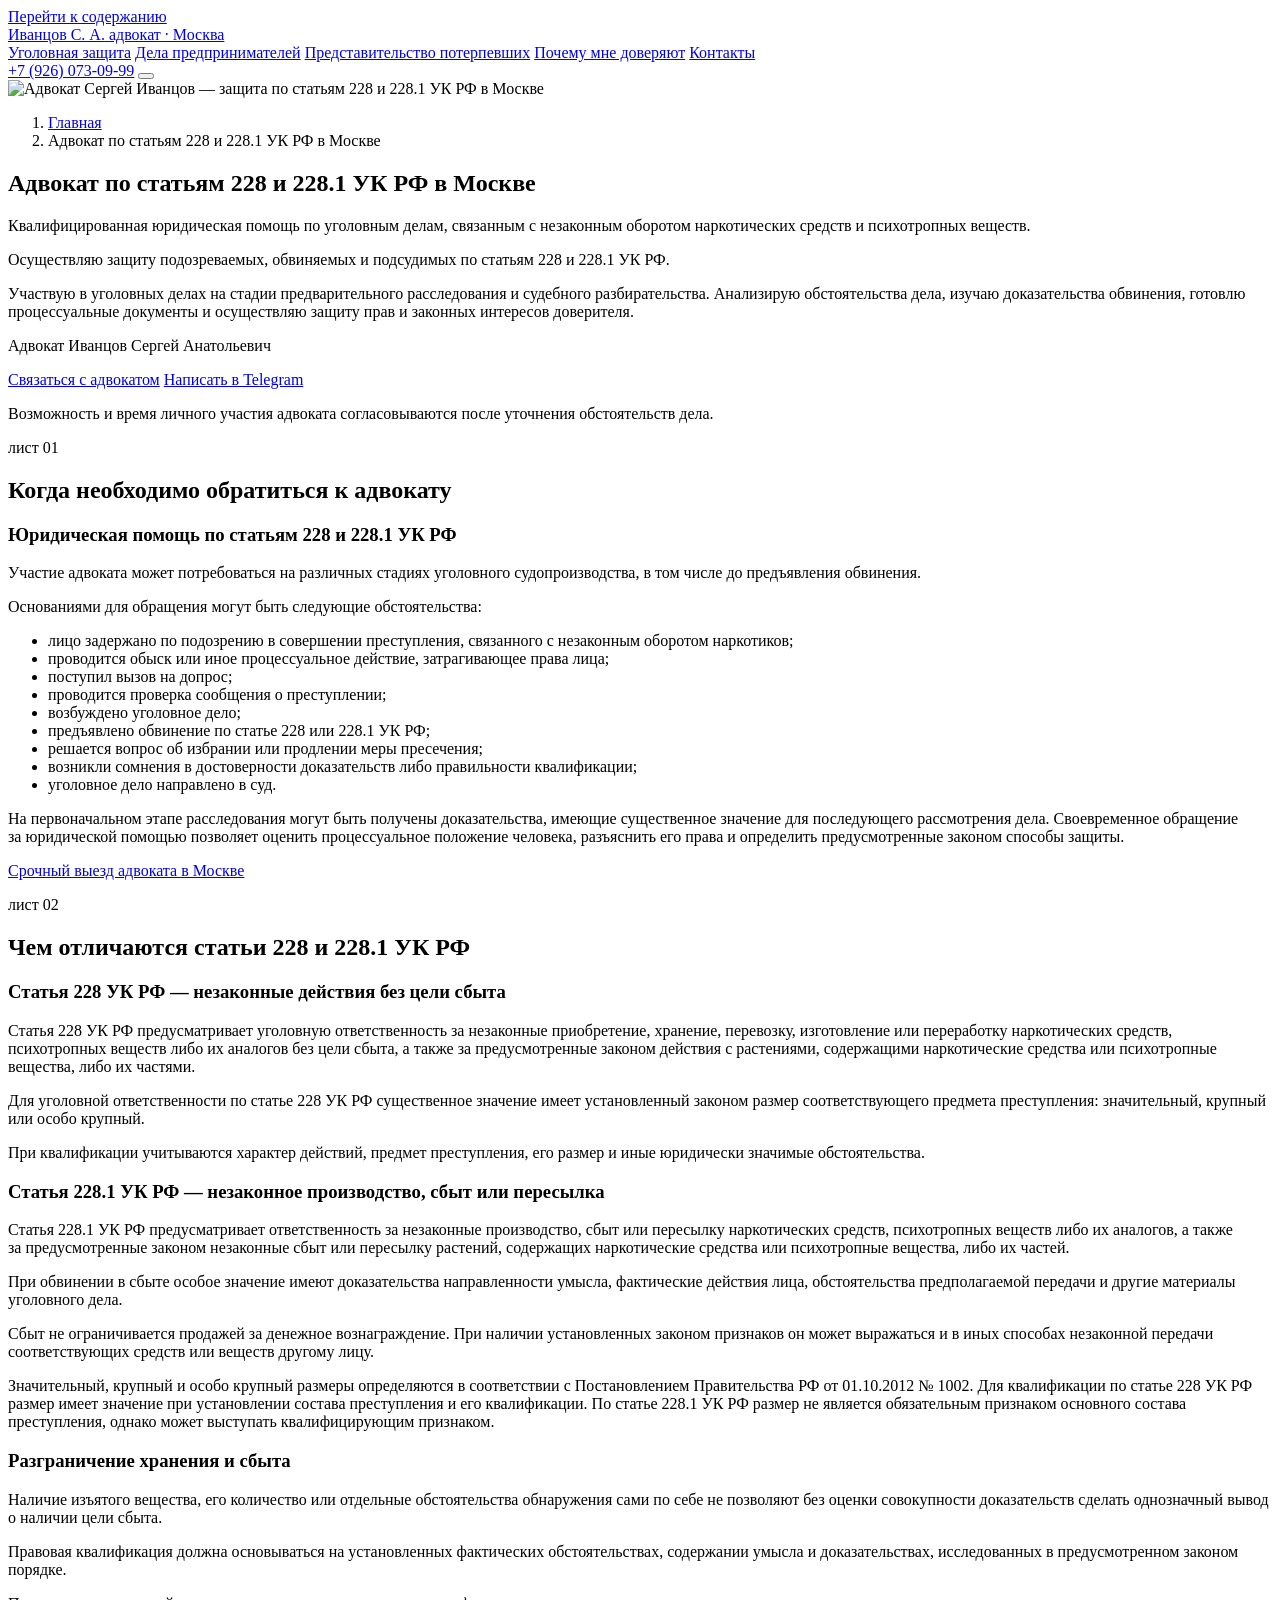
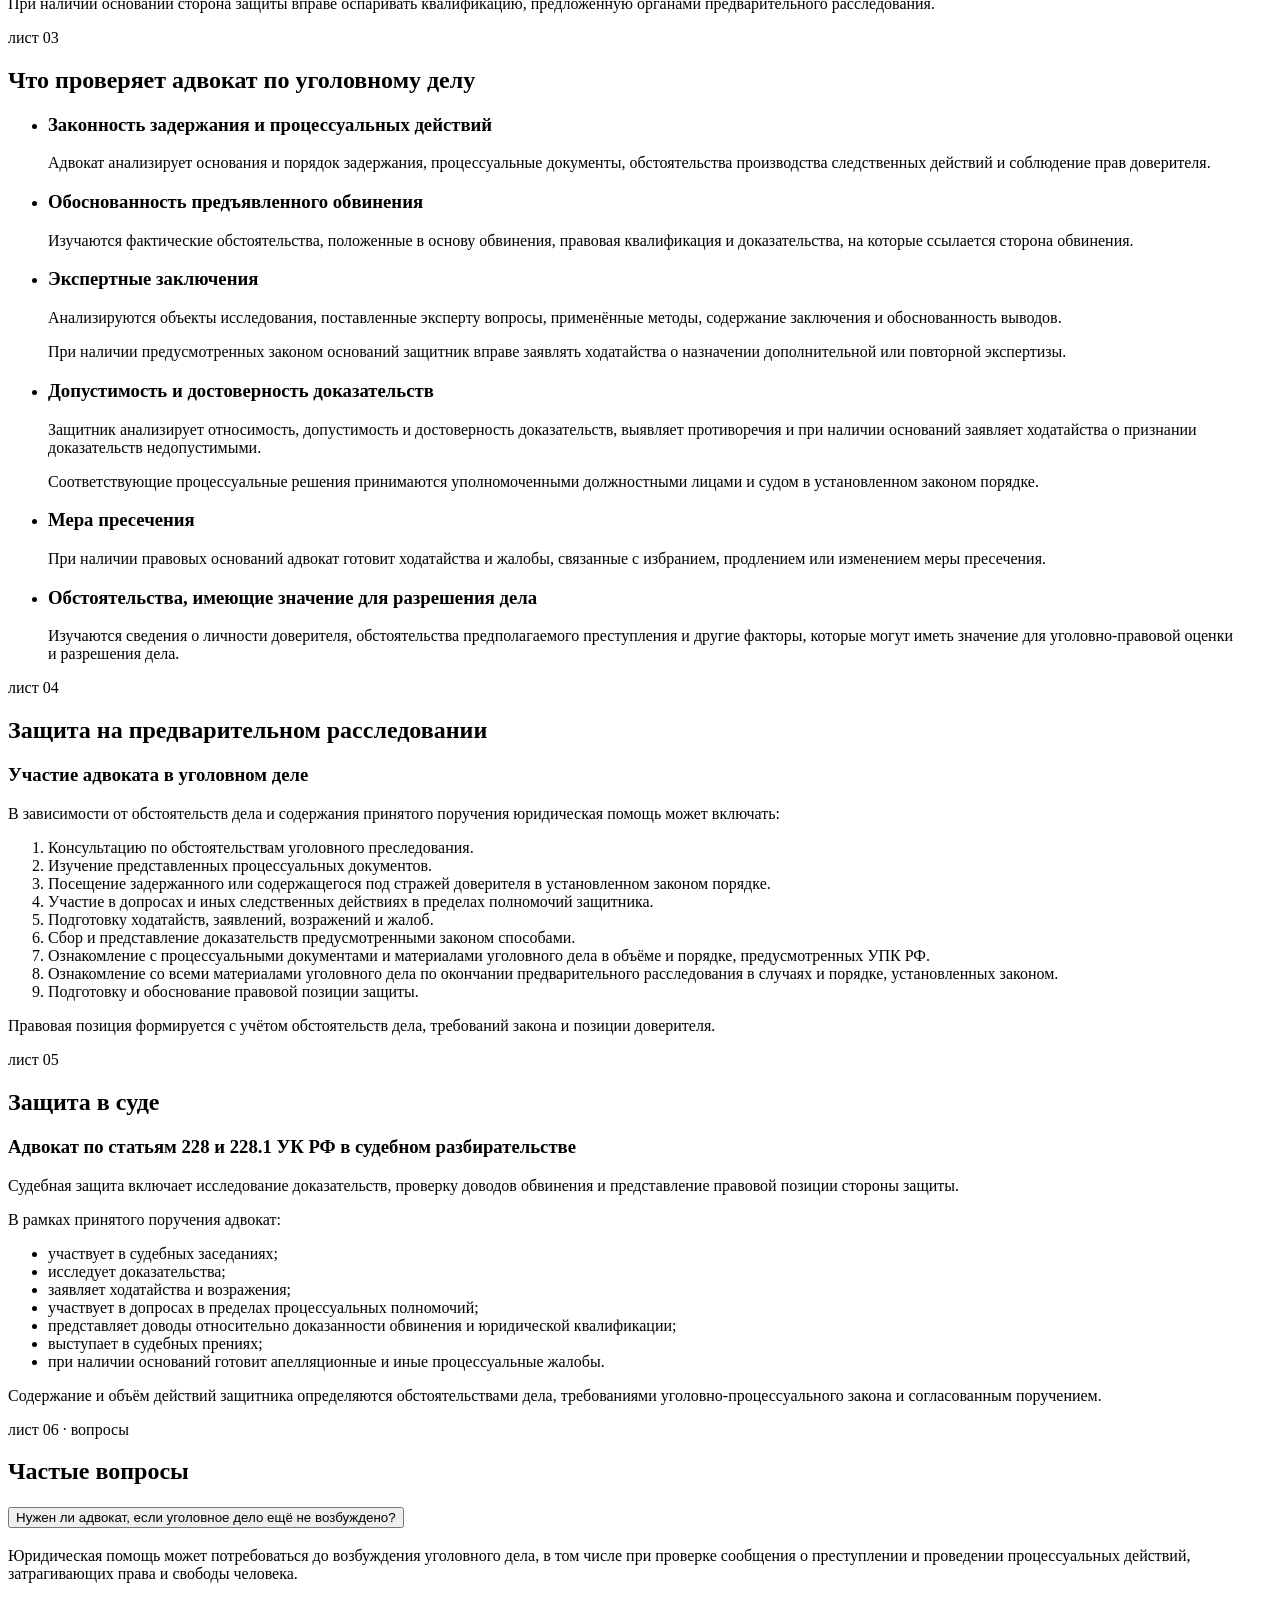
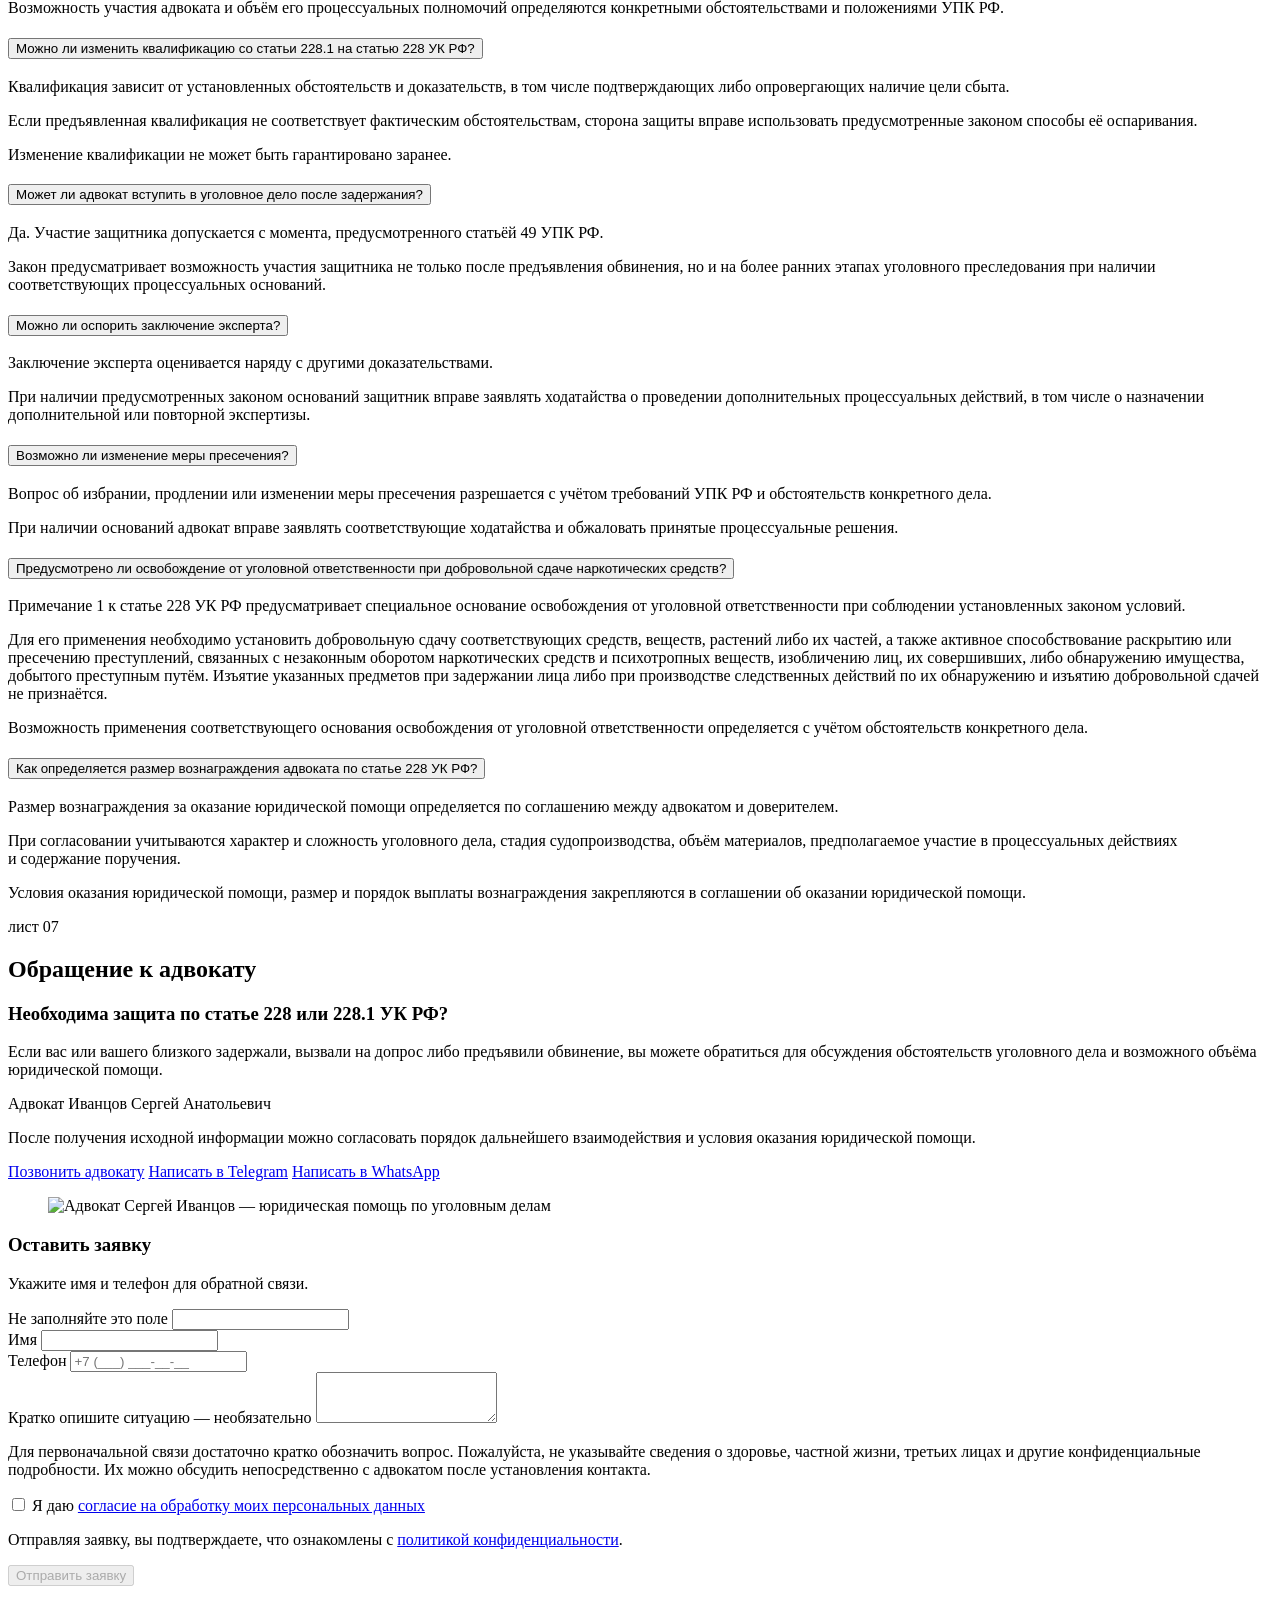
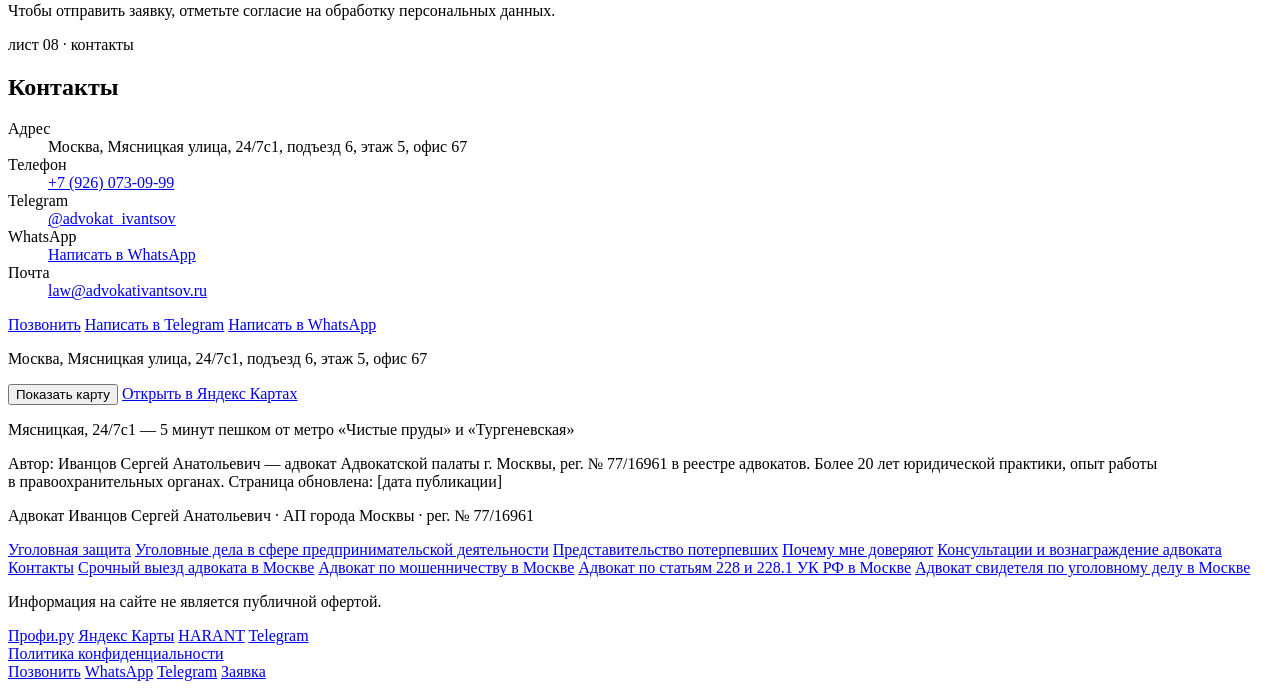
==== commit 3a144a5b: "Предпросмотр: исходный коммит 262410c Co-Authored-By: Claude Fable 5.2 <noreply@anthropic.com>" ====
--- a/advokat-po-228/index.html
+++ b/advokat-po-228/index.html
@@ -53,9 +53,9 @@
 
   <!-- Те же файлы, что у главной, выезда и мошенничества. Версию v= менять синхронно -->
   <link rel="preload" href="/ivantsov-preview/assets/fonts/manrope-cyrillic.woff2" as="font" type="font/woff2" crossorigin>
-  <link rel="stylesheet" href="/ivantsov-preview/css/style.min.css?v=76">
+  <link rel="stylesheet" href="/ivantsov-preview/css/style.min.css?v=80">
   <script>document.documentElement.classList.add('js');</script>
-  <script src="/ivantsov-preview/js/main.min.js?v=74" defer></script>
+  <script src="/ivantsov-preview/js/main.min.js?v=75" defer></script>
 
   <!-- ===== Schema.org (ТЗ, IV.2, п. 9) =====
        FAQPage — вопросы и ответы слово в слово как в блоке вопросов; ответ
@@ -64,7 +64,8 @@
        странице о мошенничестве, без коллегии. BreadcrumbList — как видимые
        крошки. Цен, рейтингов и отзывов нет: на странице их нет.
        "author" у WebPage связан с блоком автора: если блок снят флагом
-       AUTHOR_BLOCK в tools/make-upload-po228.sh, скрипт убирает и его. -->
+       AUTHOR_BLOCK в tools/make-upload-po228.sh, скрипт убирает и его.
+       "dateModified" вписывает тот же скрипт из PUBLISH_DATE. -->
   <script type="application/ld+json">
   {
     "@context": "https://schema.org",
@@ -76,6 +77,7 @@
         "name": "Адвокат по статье 228 УК РФ в Москве — 228.1 | Сергей Иванцов",
         "description": "Адвокат по статьям 228 и 228.1 УК РФ в Москве. Защита при задержании, на предварительном расследовании и в суде. Юридическая помощь по уголовным делам о наркотиках.",
         "inLanguage": "ru",
+        "dateModified": "2026-11-08",
         "breadcrumb": { "@id": "https://advokativantsov.ru/advokat-po-228/#breadcrumb" },
         "author": { "@id": "https://advokativantsov.ru/#ivantsov" }
       },
@@ -228,7 +230,8 @@
 
   <!-- ============================= БЛОК 1. ПЕРВЫЙ ЭКРАН =============================
        Компонент первого экрана главной, выезда и мошенничества. Кадр —
-       docs/photos-new/ivantsov-portrait.jpg, только кадрирование и сжатие.
+       docs/photos-new/ivantsov-desk-city.jpg (правки клиента 07.11.2026),
+       только кадрирование и сжатие; og 1200×630 — из него же.
        Две кнопки — как в ТЗ. «Связаться с адвокатом» пока ведёт на звонок:
        куда именно — ждём ответа клиента. Строка под кнопками — мелким
        курсивом (.p228-hero-note) -->
@@ -238,8 +241,8 @@
     <div class="hero__figure">
       <div class="hero__parallax">
         <picture>
-          <source srcset="/ivantsov-preview/assets/img/po228-hero.webp?v=1" type="image/webp">
-          <img class="hero__portrait p228-hero__portrait" src="/ivantsov-preview/assets/img/po228-hero.jpg?v=1"
+          <source srcset="/ivantsov-preview/assets/img/po228-hero.webp?v=2" type="image/webp">
+          <img class="hero__portrait p228-hero__portrait" src="/ivantsov-preview/assets/img/po228-hero.jpg?v=2"
                alt="Адвокат Сергей Иванцов — защита по статьям 228 и 228.1 УК РФ в Москве" width="1254" height="1254" fetchpriority="high">
         </picture>
       </div>
@@ -318,6 +321,13 @@
           <p data-reveal>Статья 228.1&nbsp;УК&nbsp;РФ предусматривает ответственность за&nbsp;незаконные производство, сбыт или пересылку наркотических средств, психотропных веществ либо их&nbsp;аналогов, а&nbsp;также за&nbsp;предусмотренные законом незаконные сбыт или пересылку растений, содержащих наркотические средства или психотропные вещества, либо их&nbsp;частей.</p>
           <p data-reveal>При обвинении в&nbsp;сбыте особое значение имеют доказательства направленности умысла, фактические действия лица, обстоятельства предполагаемой передачи и&nbsp;другие материалы уголовного дела.</p>
           <p data-reveal>Сбыт не&nbsp;ограничивается продажей за&nbsp;денежное вознаграждение. При наличии установленных законом признаков он может выражаться и&nbsp;в&nbsp;иных способах незаконной передачи соответствующих средств или веществ другому лицу.</p>
+        </div>
+      </div>
+      <!-- Абзац о размерах — правка клиента 07.11.2026 (ТЗ, раздел VI):
+           после подраздела о статье 228.1, перед «Разграничением» -->
+      <div class="split split--narrow p228-after-pair">
+        <div class="split__text vyezd-body">
+          <p data-reveal>Значительный, крупный и&nbsp;особо крупный размеры определяются в&nbsp;соответствии с&nbsp;Постановлением Правительства&nbsp;РФ от&nbsp;01.10.2012 №&nbsp;1002. Для квалификации по&nbsp;статье 228&nbsp;УК&nbsp;РФ размер имеет значение при установлении состава преступления и&nbsp;его квалификации. По&nbsp;статье 228.1&nbsp;УК&nbsp;РФ размер не&nbsp;является обязательным признаком основного состава преступления, однако может выступать квалифицирующим признаком.</p>
         </div>
       </div>
       <div class="split split--narrow p228-after-pair">
@@ -545,8 +555,10 @@
 
   <!-- ============================= БЛОК 8. ОБРАЩЕНИЕ К АДВОКАТУ =============================
        Завершающий блок с тремя кнопками связи (ТЗ, IV.1). Фото —
-       docs/photos-new/photo_6_2026-11-04_20-12-18.jpg (вариант А, ждёт
-       подтверждения клиента), только масштаб и сжатие -->
+       docs/photos-new/ivantsov-arms.jpg (сравнение для клиента 08.11.2026,
+       вместо ivantsov-lobby.jpg — он сохранён): квадрат сверху без чёрной
+       полосы исходника, масштаб и сжатие. Без тонирования и без
+       растворения краёв (класс dissolve-img снят) -->
   <section class="section theme-light vyezd-help" id="p228-help">
     <div class="container">
       <p class="sheet-label" data-reveal>лист 07</p>
@@ -566,8 +578,8 @@
 
         <figure class="split__media" data-reveal>
           <picture>
-            <source srcset="/ivantsov-preview/assets/img/po228-photo.webp?v=1" type="image/webp">
-            <img class="dissolve-img" src="/ivantsov-preview/assets/img/po228-photo.jpg?v=1"
+            <source srcset="/ivantsov-preview/assets/img/po228-photo.webp?v=4" type="image/webp">
+            <img src="/ivantsov-preview/assets/img/po228-photo.jpg?v=4"
                  alt="Адвокат Сергей Иванцов — юридическая помощь по уголовным делам" width="1000" height="1000" loading="lazy" decoding="async">
           </picture>
         </figure>
@@ -718,11 +730,12 @@
       <a href="/ivantsov-preview/#business">Уголовные дела в сфере предпринимательской деятельности</a>
       <a href="/ivantsov-preview/#victim">Представительство потерпевших</a>
       <a href="/ivantsov-preview/#about">Почему мне доверяют</a>
-      <a href="/ivantsov-preview/#consultation">Консультации и стоимость</a>
+      <a href="/ivantsov-preview/#consultation">Консультации и вознаграждение адвоката</a>
       <a href="/ivantsov-preview/#contacts">Контакты</a>
       <a href="/ivantsov-preview/srochnyj-vyezd-advokata/" data-goal="link_vyezd_from_po228">Срочный выезд адвоката в Москве</a>
       <a href="/ivantsov-preview/advokat-po-moshennichestvu/" data-goal="link_moshennichestvo_from_po228">Адвокат по мошенничеству в Москве</a>
       <a href="/ivantsov-preview/advokat-po-228/" aria-current="page">Адвокат по статьям 228 и 228.1 УК РФ в Москве</a>
+      <a href="/ivantsov-preview/advokat-svidetelya/" data-goal="link_svidetel_from_po228">Адвокат свидетеля по уголовному делу в Москве</a>
     </nav>
     <p class="footer__note">Информация на сайте не является публичной офертой.</p>
     <nav class="footer__links" aria-label="Внешние площадки">
